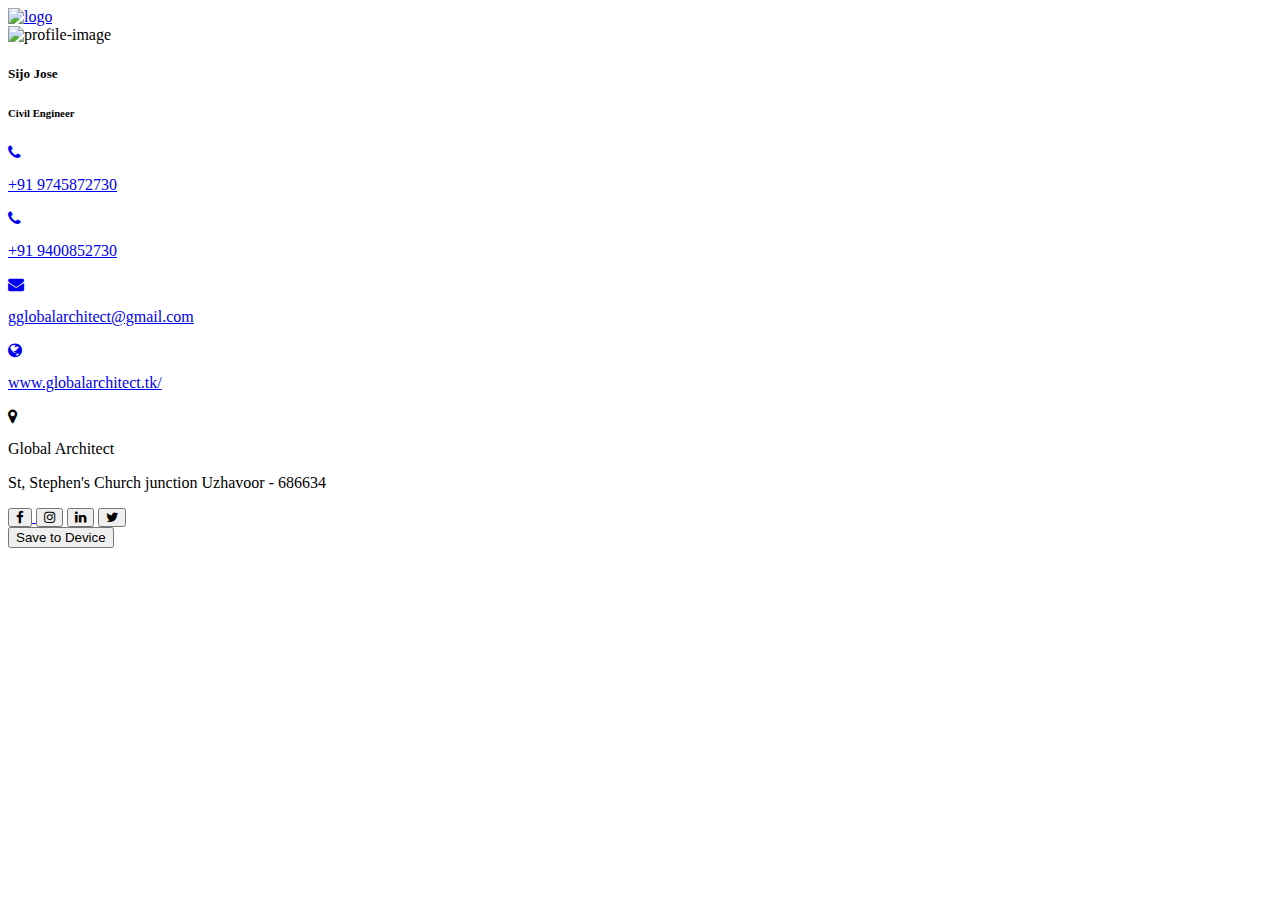
==== Sijo_Jose/index.html @ ba6e2044 "Update index.html" ====
<html lang="en">

<head>
  <meta charset="UTF-8" />
  <meta name="viewport" content="width=device-width, initial-scale=1.0" />
  <title>Sijo Jose (Civil Engineer)</title>
  <link rel="stylesheet" href="https://stackpath.bootstrapcdn.com/bootstrap/4.5.0/css/bootstrap.min.css"
    integrity="sha384-9aIt2nRpC12Uk9gS9baDl411NQApFmC26EwAOH8WgZl5MYYxFfc+NcPb1dKGj7Sk" crossorigin="anonymous" />
  <link rel="stylesheet" href="./css/style.css" />
  <link href="https://stackpath.bootstrapcdn.com/font-awesome/4.7.0/css/font-awesome.min.css" rel="stylesheet"
    integrity="sha384-wvfXpqpZZVQGK6TAh5PVlGOfQNHSoD2xbE+QkPxCAFlNEevoEH3Sl0sibVcOQVnN" crossorigin="anonymous" />
  <link href="https://fonts.googleapis.com/css2?family=Poppins:wght@300;400;500;600;700;800;900&display=swap"
    rel="stylesheet" />
  <link href="https://fonts.googleapis.com/css2?family=Poppins:wght@200;300;400;500;600;700;800;900&display=swap"
    rel="stylesheet">
  <link href="https://stackpath.bootstrapcdn.com/font-awesome/4.7.0/css/font-awesome.min.css" rel="stylesheet"
    integrity="sha384-wvfXpqpZZVQGK6TAh5PVlGOfQNHSoD2xbE+QkPxCAFlNEevoEH3Sl0sibVcOQVnN" crossorigin="anonymous">
</head>

<body class="is-boxed">
  <div class="body-wrap boxed-container">
    <nav class="navbar navbar-expand-lg navbar-light bg-light">
      <a class="navbar-brand" href="#">
        <img src="img/logocard.png" alt="logo" class="main-logo">
      </a>
  </div>
  </nav>
  <div class="container">
    <div class="profile-image-contain">
      <img src="img/profile.png" alt="profile-image" class="profile-image">
    </div>
    <div class="main-title">
      <h5>Sijo Jose</h5>
    </div>
    <div class="designation-title">
      <h6>Civil Engineer</h6>
    </div>
    <div class="row mt-4">
      <div class="col-lg-6 col-md-6 col-sm-12 mb-4">
        <div class="card">
          <div class="card-body flex-card">
            <div class="icon-text">
              <a href="tel:9745872730">
                <i class="fa fa-phone"></i>
                <p class="icon-para">+91 9745872730</p>
              </a>
              <div class="icon-text">
              <a href="tel:9400852730">
                <i class="fa fa-phone"></i>
                <p class="icon-para">+91 9400852730</p>
              </a>
            </div>
            <div class="icon-text">
              <a href="mailto:praveen@21north.in">
                <i class="fa fa-envelope"></i>
                <p class="icon-para">gglobalarchitect@gmail.com</p>
              </a>
            </div>
            <div class="icon-text web-text">
              <a href="https://www.21north.world" target="_blank">
                <i class="fa fa-globe"></i>
                <p class="icon-para">www.globalarchitect.tk/</p>
              </a>
            </div>
          </div>
        </div>
      </div>
      <div class="col-lg-6 col-md-6 col-sm-12 mb-2">
        <div class="card">
          <div class="card-body ml-5 address-card">
            <div class="row">
              <div class="col-lg-2 col-md-2 col-sm-12 mt-1 map-icon">
                <i class="fa fa-map-marker map-marker"></i>
              </div>
              <div class="col-lg-10 col-md-10 col-sm-12 location">
                <p class="icon-para mt-2">Global Architect</p>
                <p class="address-para">St, Stephen's Church junction
                
                  Uzhavoor - 686634</p>
                <div class="btn-group-md mt-4 mb-5 s-icon" role="group">
                  <a href="https://www.facebook.com/Global-architect-100551278254548/">
                    <button type="button" class="btn social-btn mt-2 mb-2">
                      <i class="fa fa-facebook-f"></i>
                    </button>
                  </a>
                  <button type="button" class="btn social-btn mt-2 mb-2">
                    <i class="fa fa-instagram"></i>
                  </button>
                  <button type="button" class="btn social-btn mt-2 mb-2">
                    <i class="fa fa-linkedin"></i>
                  </button>
                  <button type="button" class="btn social-btn mt-2 mb-2">
                    <i class="fa fa-twitter"></i>
                  </button>
                </div>
              </div>
            </div>
          </div>
        </div>
      </div>
    </div>
    <div class="row align-center mt-3 mb-4">
      <a href="#">
        <button class="save-btn">Save to Device</button>
      </a>
    </div>
  </div>
  </div>
  <script src="https://code.jquery.com/jquery-3.5.1.slim.min.js"
    integrity="sha384-DfXdz2htPH0lsSSs5nCTpuj/zy4C+OGpamoFVy38MVBnE+IbbVYUew+OrCXaRkfj"
    crossorigin="anonymous"></script>
  <script src="https://cdn.jsdelivr.net/npm/popper.js@1.16.0/dist/umd/popper.min.js"
    integrity="sha384-Q6E9RHvbIyZFJoft+2mJbHaEWldlvI9IOYy5n3zV9zzTtmI3UksdQRVvoxMfooAo"
    crossorigin="anonymous"></script>
  <script src="https://stackpath.bootstrapcdn.com/bootstrap/4.5.0/js/bootstrap.min.js"
    integrity="sha384-OgVRvuATP1z7JjHLkuOU7Xw704+h835Lr+6QL9UvYjZE3Ipu6Tp75j7Bh/kR0JKI"
    crossorigin="anonymous"></script>
</body>

</html>
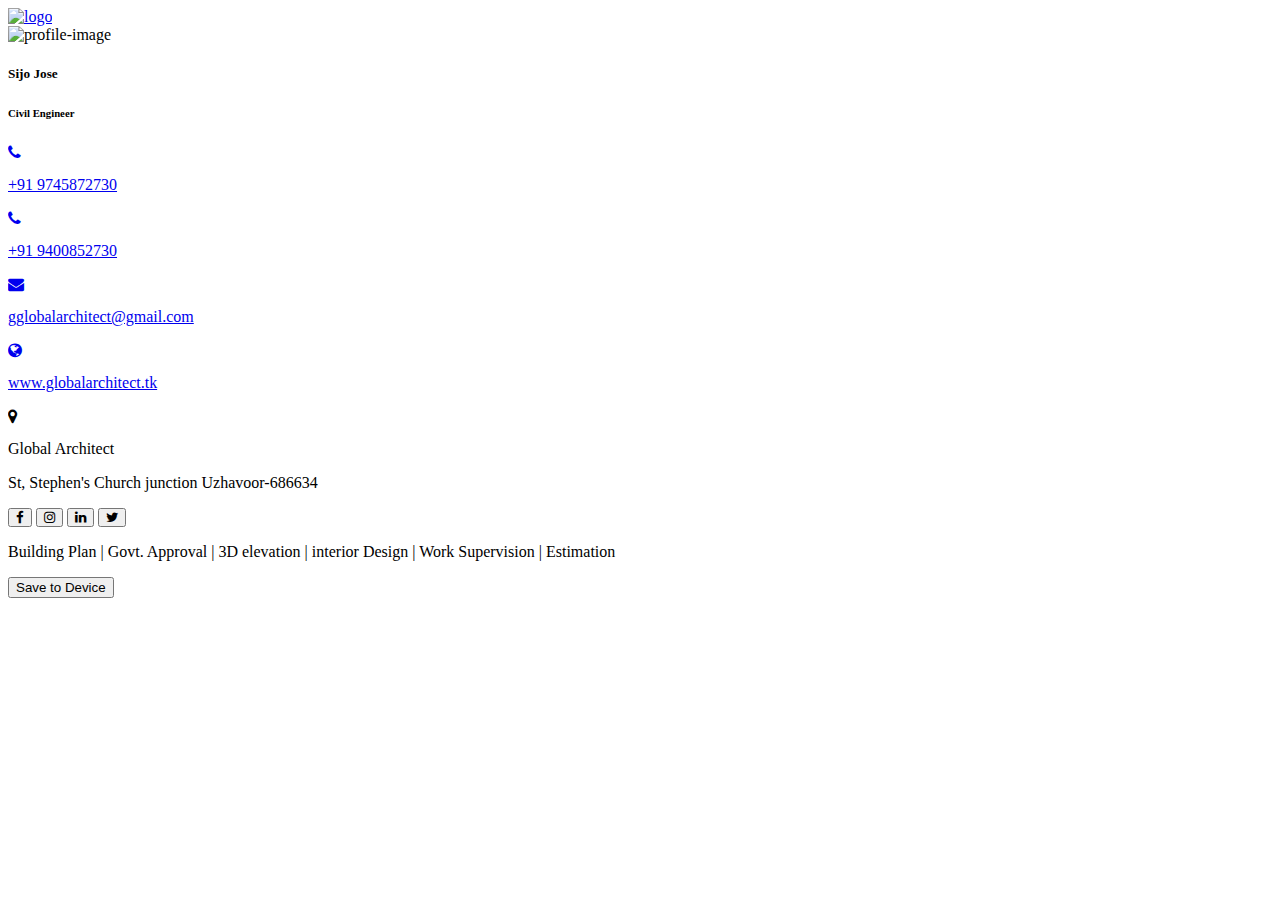
==== commit 4b9478c1: "Update index.html" ====
--- a/Sijo_Jose/index.html
+++ b/Sijo_Jose/index.html
@@ -44,22 +44,23 @@
                 <i class="fa fa-phone"></i>
                 <p class="icon-para">+91 9745872730</p>
               </a>
-              <div class="icon-text">
+            </div>
+            <div class="icon-text">
               <a href="tel:9400852730">
                 <i class="fa fa-phone"></i>
                 <p class="icon-para">+91 9400852730</p>
               </a>
             </div>
             <div class="icon-text">
-              <a href="mailto:praveen@21north.in">
+              <a href="mailto:gglobalarchitect@gmail.com">
                 <i class="fa fa-envelope"></i>
                 <p class="icon-para">gglobalarchitect@gmail.com</p>
               </a>
             </div>
             <div class="icon-text web-text">
-              <a href="https://www.21north.world" target="_blank">
+              <a href="http://globalarchitect.tk/" target="_blank">
                 <i class="fa fa-globe"></i>
-                <p class="icon-para">www.globalarchitect.tk/</p>
+                <p class="icon-para">www.globalarchitect.tk</p>
               </a>
             </div>
           </div>
@@ -76,13 +77,12 @@
                 <p class="icon-para mt-2">Global Architect</p>
                 <p class="address-para">St, Stephen's Church junction
                 
-                  Uzhavoor - 686634</p>
+                  Uzhavoor-686634</p>
                 <div class="btn-group-md mt-4 mb-5 s-icon" role="group">
-                  <a href="https://www.facebook.com/Global-architect-100551278254548/">
-                    <button type="button" class="btn social-btn mt-2 mb-2">
+                  <button type="button" class="btn social-btn mt-2 mb-2">
                       <i class="fa fa-facebook-f"></i>
-                    </button>
-                  </a>
+                  </button>
+                
                   <button type="button" class="btn social-btn mt-2 mb-2">
                     <i class="fa fa-instagram"></i>
                   </button>
@@ -93,6 +93,8 @@
                     <i class="fa fa-twitter"></i>
                   </button>
                 </div>
+                <div class="col-lg-10 col-md-10 col-sm-12 location">
+                  <p> Building Plan | Govt. Approval | 3D elevation | interior Design | Work Supervision | Estimation </p>
               </div>
             </div>
           </div>
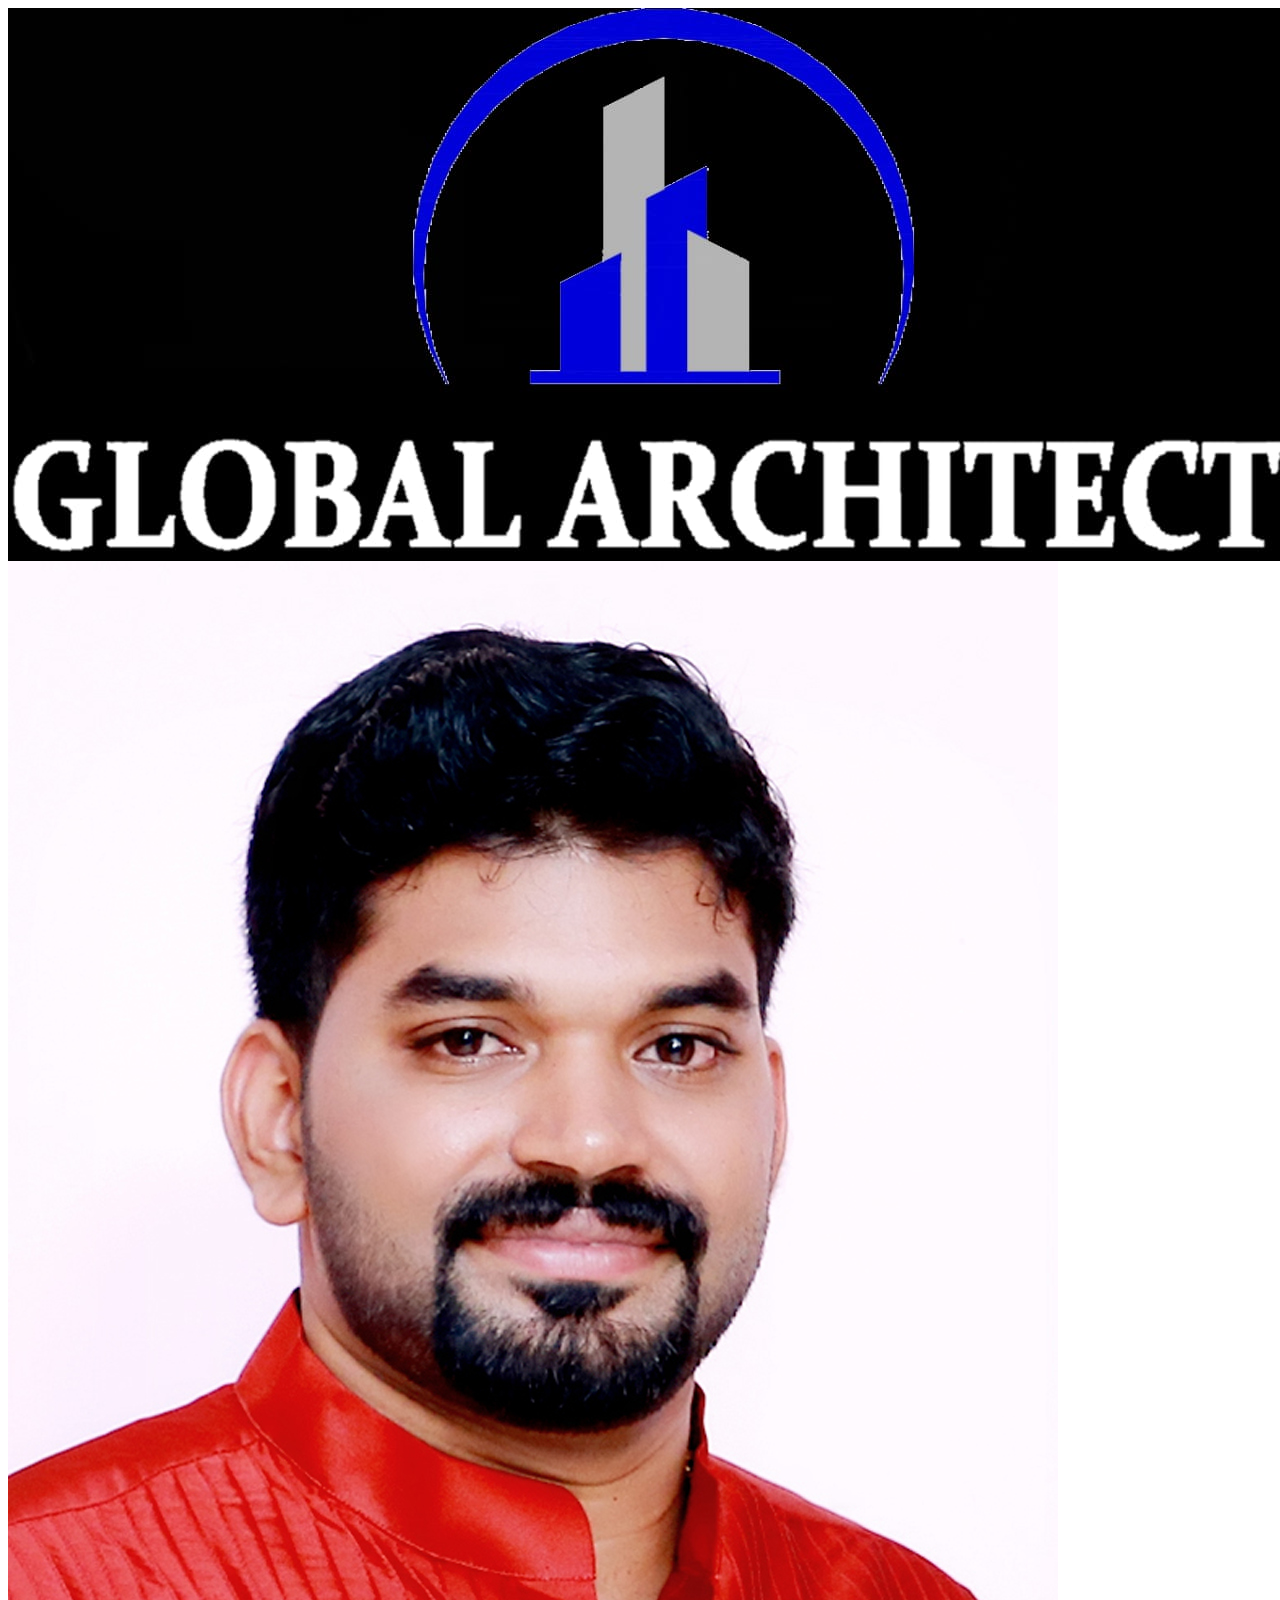
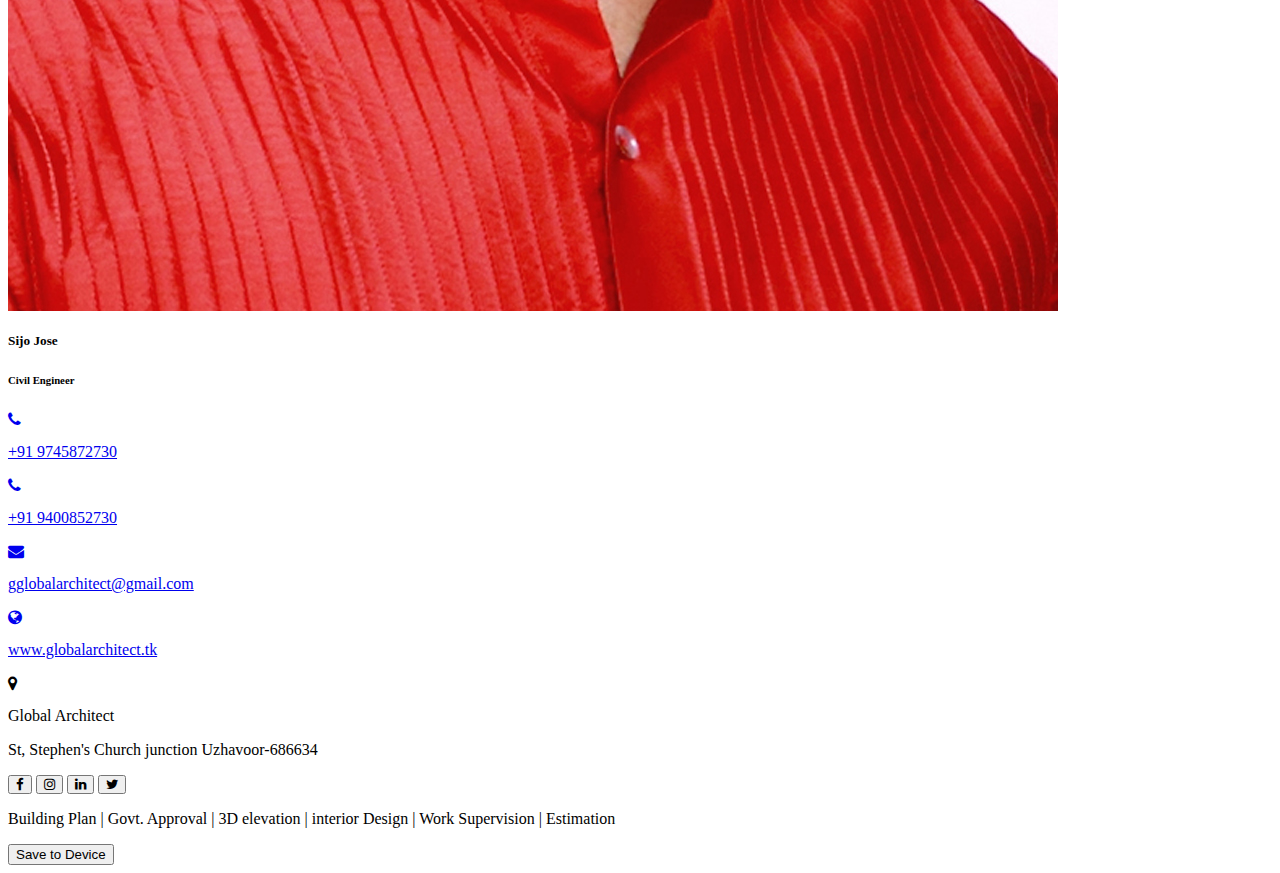
==== commit 916eaaf9: "Update index.html" ====
--- a/Sijo_Jose/index.html
+++ b/Sijo_Jose/index.html
@@ -21,13 +21,13 @@
   <div class="body-wrap boxed-container">
     <nav class="navbar navbar-expand-lg navbar-light bg-light">
       <a class="navbar-brand" href="#">
-        <img src="img/logocard.png" alt="logo" class="main-logo">
+        <img src="img/logo4.png" alt="logo" class="main-logo">
       </a>
   </div>
   </nav>
   <div class="container">
     <div class="profile-image-contain">
-      <img src="img/profile.png" alt="profile-image" class="profile-image">
+      <img src="img/Sijo.jpg" alt="profile-image" class="profile-image">
     </div>
     <div class="main-title">
       <h5>Sijo Jose</h5>
@@ -101,12 +101,12 @@
         </div>
       </div>
     </div>
-    <div class="row align-center mt-3 mb-4">
+  </div>
+     <div class="row align-center mt-3 mb-4">
       <a href="#">
         <button class="save-btn">Save to Device</button>
       </a>
     </div>
-  </div>
   </div>
   <script src="https://code.jquery.com/jquery-3.5.1.slim.min.js"
     integrity="sha384-DfXdz2htPH0lsSSs5nCTpuj/zy4C+OGpamoFVy38MVBnE+IbbVYUew+OrCXaRkfj"
